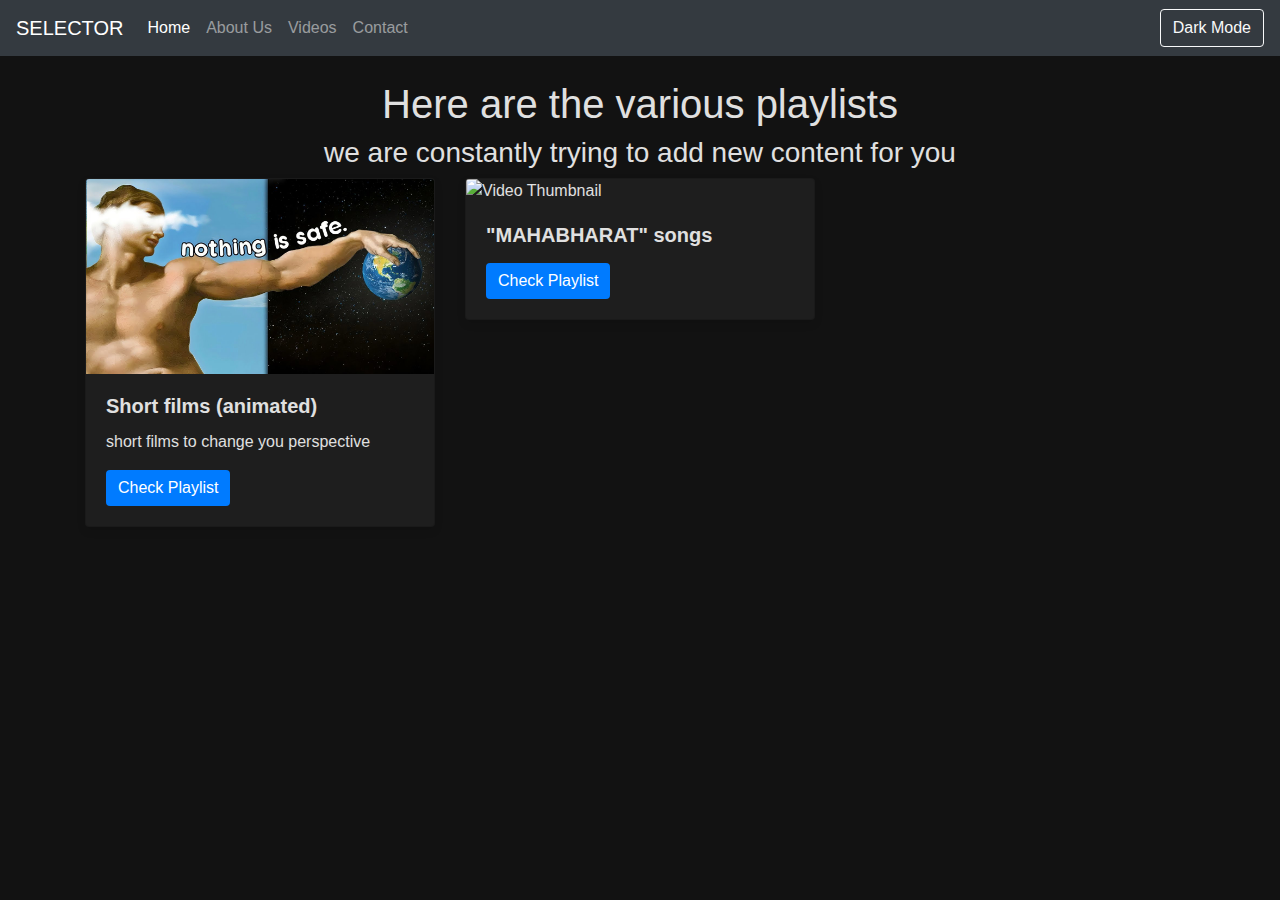
==== index.html @ e1f9efd8 "Add files via upload" ====
<!DOCTYPE html>
<html lang="en">
<head>
    <meta charset="UTF-8">
    <meta name="viewport" content="width=device-width, initial-scale=1.0">
    <title>SELECTOR</title>
    <!-- Bootstrap CSS -->
    <link href="https://maxcdn.bootstrapcdn.com/bootstrap/4.5.2/css/bootstrap.min.css" rel="stylesheet">
    <!-- Custom CSS -->
    <link rel="stylesheet" href="styles.css">
    <script defer src="upload.js"></script>
</head>
<body>
    <!-- Navbar -->
    <nav class="navbar navbar-expand-lg navbar-dark bg-dark">
        <a class="navbar-brand" href="index.html">SELECTOR</a>
        <button class="navbar-toggler" type="button" data-toggle="collapse" data-target="#navbarNav" aria-controls="navbarNav" aria-expanded="false" aria-label="Toggle navigation">
            <span class="navbar-toggler-icon"></span>
        </button>
        <div class="collapse navbar-collapse" id="navbarNav">
            <ul class="navbar-nav mr-auto">
                <li class="nav-item active">
                    <a class="nav-link" href="index.html">Home</a>
                </li>
                <li class="nav-item">
                    <a class="nav-link" href="#">About Us</a>
                </li>
                <li class="nav-item">
                    <a class="nav-link" href="#">Videos</a>
                </li>
                <li class="nav-item">
                    <a class="nav-link" href="#">Contact</a>
                </li>
            </ul>
            <!-- Dark Mode Toggle Button -->
            <button class="btn btn-outline-light" id="darkModeToggle">Dark Mode</button>
        </div>
    </nav>

    <!-- Main Content -->
    <div class="container mt-4">
        <h1 class="text-center">Here are the various playlists</h1>
        <h3>we are constantly trying to add new content for you </h3>
        <div class="row" id = "cardsContainer">
            <!-- Card 1 -->
            <div class="col-md-4 mb-4">
                <div class="card">
                    <img src="HUANS ARE TERRYFYING.jpg" class="card-img-top" alt="Video Thumbnail">
                    <div class="card-body">
                        <h5 class="card-title">Short films (animated)</h5>
                        <p class="card-text">short films to change you perspective</p>
                        <a href="animated_shortfilms.html" class="btn btn-primary">Check Playlist</a>
                    </div>
                </div>
            </div>

             <!-- Card 2 -->
             <div class="col-md-4 mb-4">
                <div class="card">
                    <img src="https://m.media-amazon.com/images/I/81k974mPmwL.jpg" class="card-img-top" alt="Video Thumbnail">
                    <div class="card-body">
                        <h5 class="card-title">"MAHABHARAT" songs</h5>
                        <p class="card-text"></p>
                        <a href="mahabharat.html" class="btn btn-primary">Check Playlist</a>
                    </div>
                </div>
            </div>
            
            <!-- Add more cards as needed -->
        </div>
    </div>

    <!-- Bootstrap and jQuery JS -->
    <script src="https://code.jquery.com/jquery-3.5.1.slim.min.js"></script>
    <script src="https://cdn.jsdelivr.net/npm/@popperjs/core@2.9.3/dist/umd/popper.min.js"></script>
    <script src="https://maxcdn.bootstrapcdn.com/bootstrap/4.5.2/js/bootstrap.min.js"></script>
    <!-- Custom JS -->
    <script src="scripts.js"></script>
    <script src="upload.js"></script>
    
</body>
</html>
---- styles.css ----
body {
    background-color: #121212;
    color: #e0e0e0;
    transition: background-color 0.3s, color 0.3s;
}

/* Dark Mode Styles */
.dark-mode {
    background-color: hsl(0, 0%, 88%);
    color: hsl(0, 5%, 7%);
}

.dark-mode h1 {
    color: #171616;
}

h3 {
    text-align: center;
}

.dark-mode h3 {
    color: hsl(0, 2%, 10%);
    text-align: center;
}

/* Navbar Dark Mode */
.dark-mode .navbar {
    background-color: #a5a5a5;
    border-bottom: 1px solid hsl(0, 1%, 81%);
}

/* Card Styles */
.card {
    background-color: #1e1e1e;
    color: #e0e0e0;
    border: radius 10px;

    box-shadow: 0 4px 8px rgba(0, 0, 0, 0.1);
    transition: transform 0.3s, box-shadow 0.3s, background-color 0.3s, color 0.3s;
}

.card:hover {
    transform: translateY(-5px);
    box-shadow: 0 12px 16px rgba(0, 0, 0, 0.2);
}

/* Card Dark Mode */
.dark-mode .card {

    box-shadow: 0 4px 8px rgba(0, 0, 0, 0.3);
}

.card-title {
    font-weight: bold;
}

/* Button Styles */
.btn-primary {
    background-color: #007bff;
    border: none;
}

.btn-primary:hover {
    background-color: #0056b3;
}

.dark-mode .btn-primary {
    background-color: #0056b3;
}

.dark-mode .btn-primary:hover {
    background-color: #003f7f;
}

/* Dark Mode Toggle Button */
#darkModeToggle {
    transition: background-color 0.3s, color 0.3s, border-color 0.3s;
}

.dark-mode #darkModeToggle {
    color: #e0e0e0;
    border-color: #e0e0e0;
}

.footer {
    background-color: #f8f9fa;
    padding: 10px 0;
    text-align: center;
}

.dark-mode .footer {
    background-color: #1f1f1f;
    color: #e0e0e0;
}
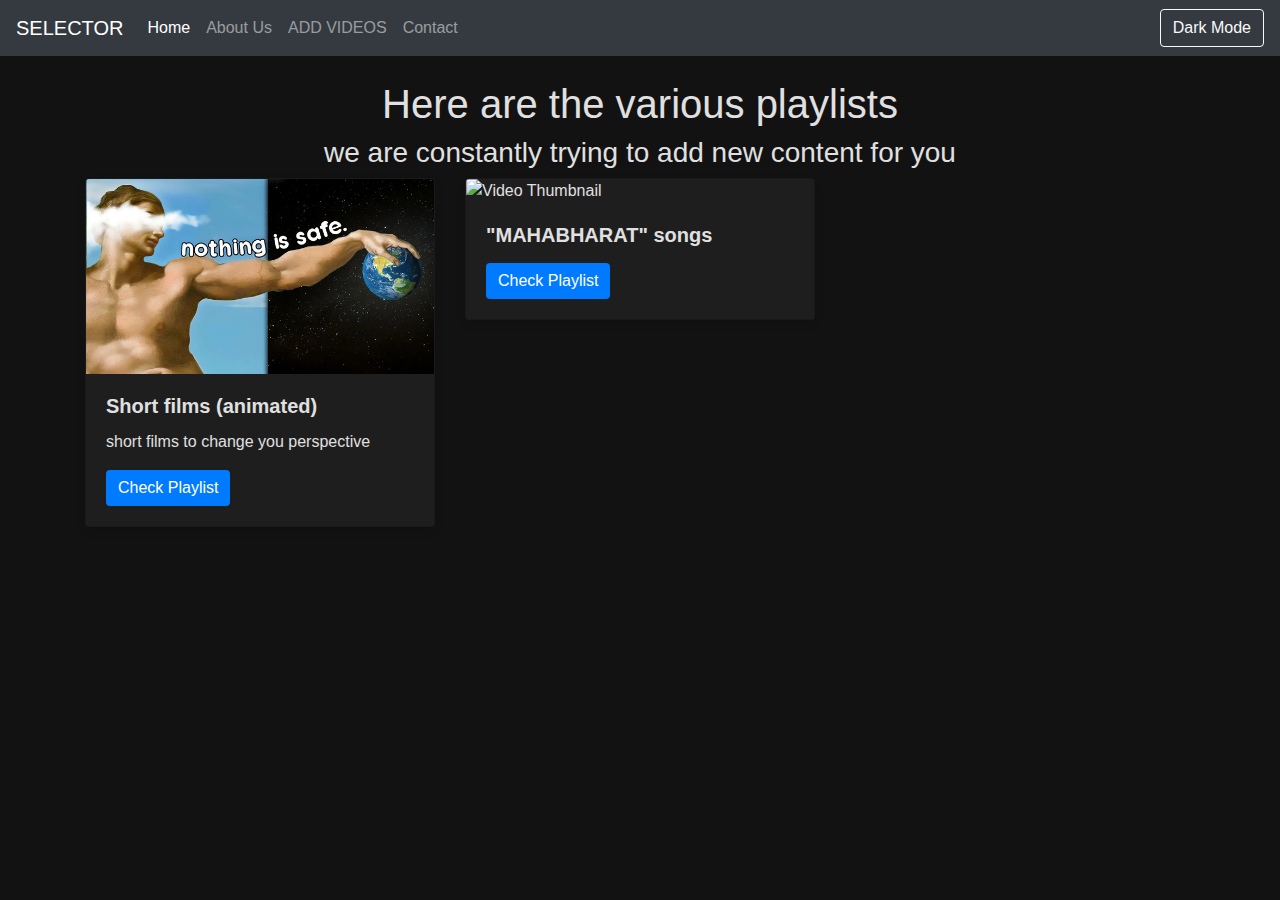
==== commit 56cad644: "index.html" ====
--- a/index.html
+++ b/index.html
@@ -26,7 +26,7 @@
                     <a class="nav-link" href="#">About Us</a>
                 </li>
                 <li class="nav-item">
-                    <a class="nav-link" href="#">Videos</a>
+                    <a class="nav-link" href="upload.html">ADD VIDEOS</a>
                 </li>
                 <li class="nav-item">
                     <a class="nav-link" href="#">Contact</a>
